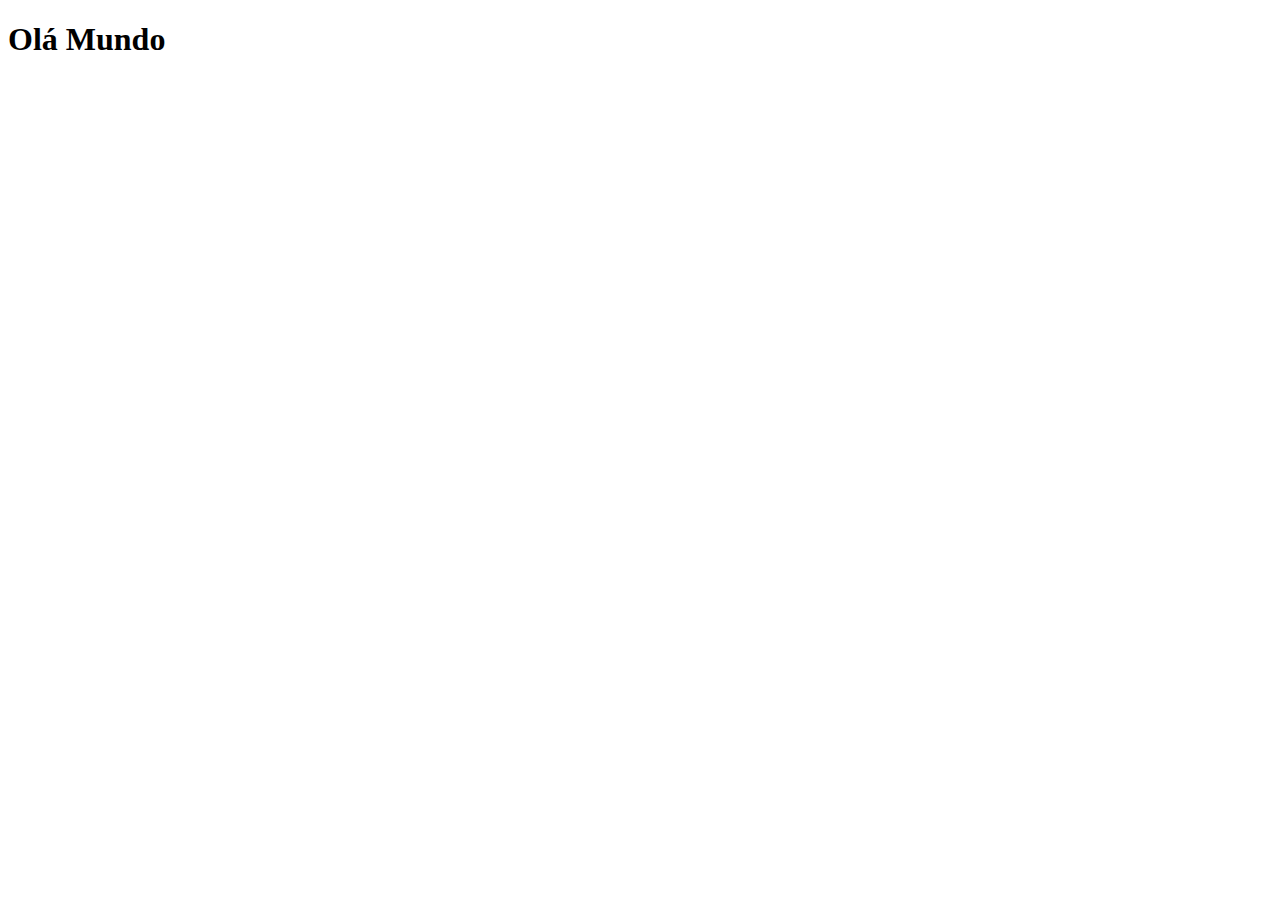
==== index.html @ 70ae86ea "Criei o arquivo principal" ====
<!DOCTYPE html>
<html lang="pt-br">
<head>
    <meta charset="UTF-8">
    <meta name="viewport" content="width=device-width, initial-scale=1.0">
    <title>Projeto Social</title>
    <link rel="shortcut icon" href="favicon.ico" type="image/x-icon">
</head>
<body>
    <h1>Olá Mundo</h1>
</body>
</html>
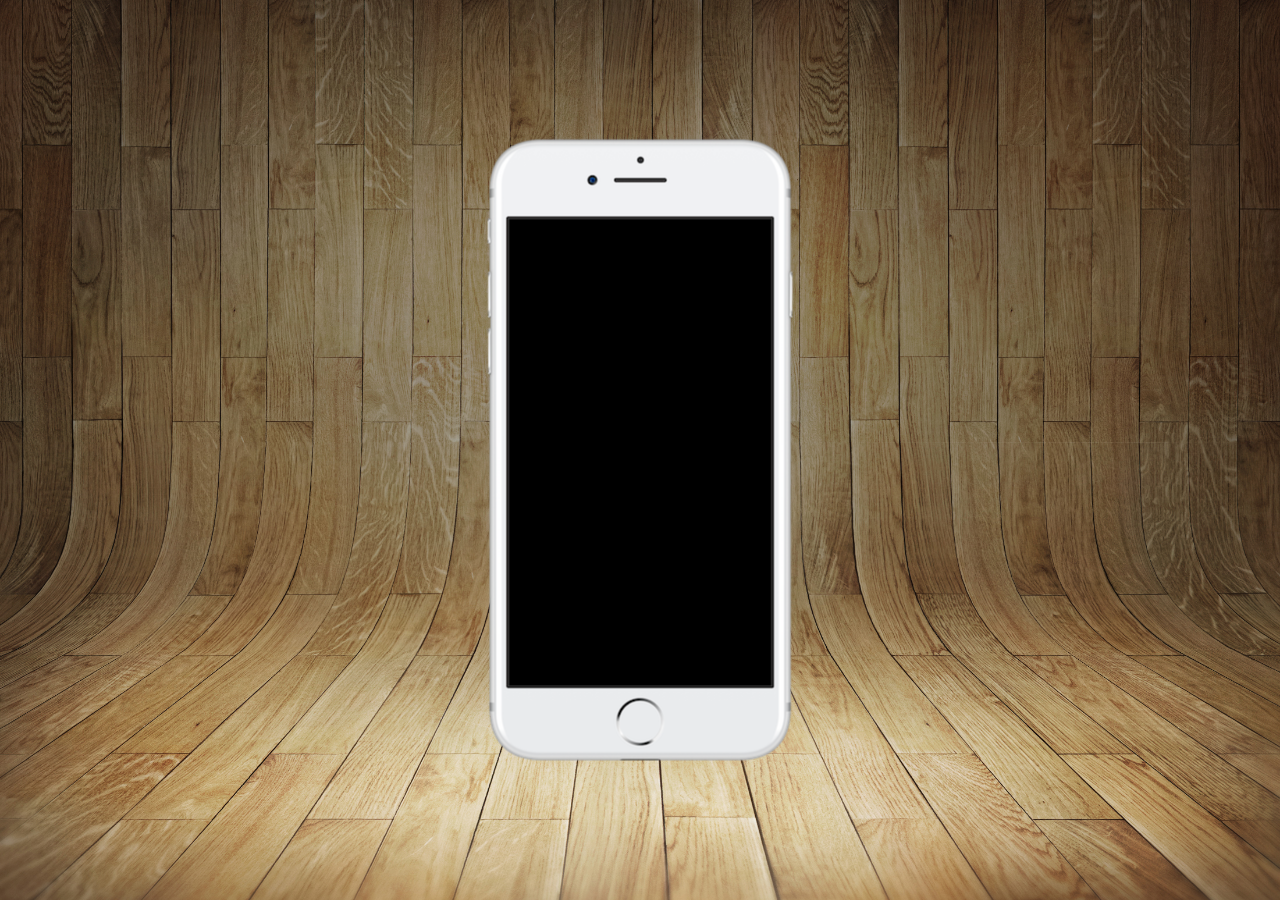
==== commit 5e7c516c: "primeiros passos do projeto" ====
--- a/index.html
+++ b/index.html
@@ -5,8 +5,16 @@
     <meta name="viewport" content="width=device-width, initial-scale=1.0">
     <title>Projeto Social</title>
     <link rel="shortcut icon" href="favicon.ico" type="image/x-icon">
+    <link rel="stylesheet" href="estilo/style.css">
 </head>
 <body>
-    <h1>Olá Mundo</h1>
+    <main>
+        <section id="telefone">
+
+        </section>
+        <section>
+
+        </section>
+    </main>
 </body>
 </html>--- a/estilo/style.css
+++ b/estilo/style.css
@@ -0,0 +1,34 @@
+@charset "UTF-8";
+
+* {
+    margin: 0;
+    padding: 0;
+    font-family: Arial, Helvetica, sans-serif;
+}
+
+html, body {
+    height: 100vh;
+    width: 100vw;
+    background-color: black;
+}
+
+body {
+    background: url(../imagens/fundo-madeira.jpg) top center no-repeat;
+    background-attachment: fixed;
+    background-size: cover;
+}
+
+main {
+    position: relative;
+    height: 100vh;
+}
+
+section#telefone {
+    position: absolute;
+    top: 50%;
+    left: 50%;
+    transform: translate(-50%, -50%);
+    height: 627px;
+    width: 311px;
+    background: url(../imagens/frame-iphone.png) no-repeat;
+}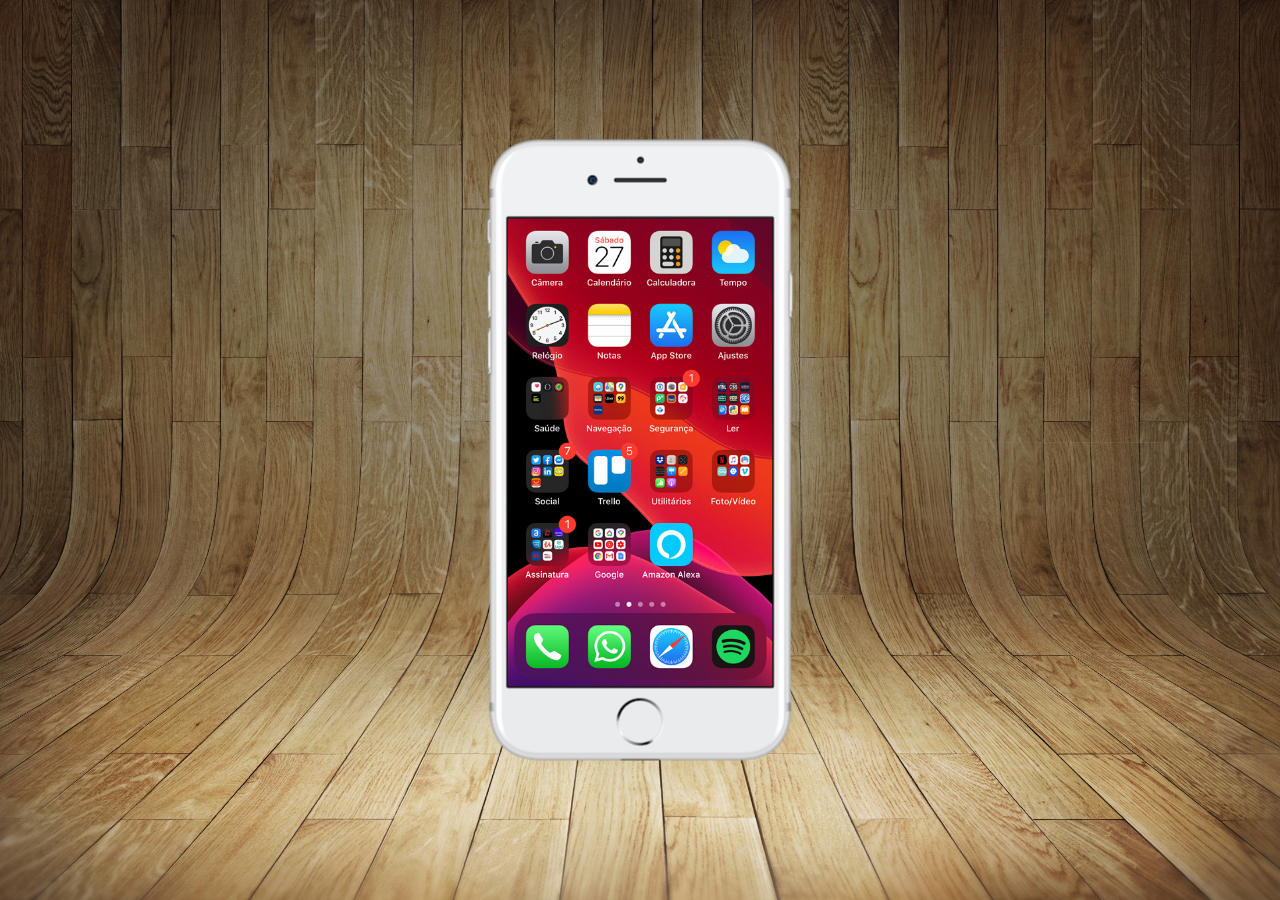
==== commit 1c9dd369: "atualização 1" ====
--- a/index.html
+++ b/index.html
@@ -10,9 +10,9 @@
 <body>
     <main>
         <section id="telefone">
-
+            <iframe src="home.html" frameborder="0" id="tela" name="tela"></iframe>
         </section>
-        <section>
+        <section id="redes-sociais">
 
         </section>
     </main>
--- a/estilo/style.css
+++ b/estilo/style.css
@@ -31,4 +31,12 @@
     height: 627px;
     width: 311px;
     background: url(../imagens/frame-iphone.png) no-repeat;
+}
+
+iframe#tela {
+    position: relative;
+    top: 82px;
+    left: 23px;
+    width: 265px;
+    height: 468px;
 }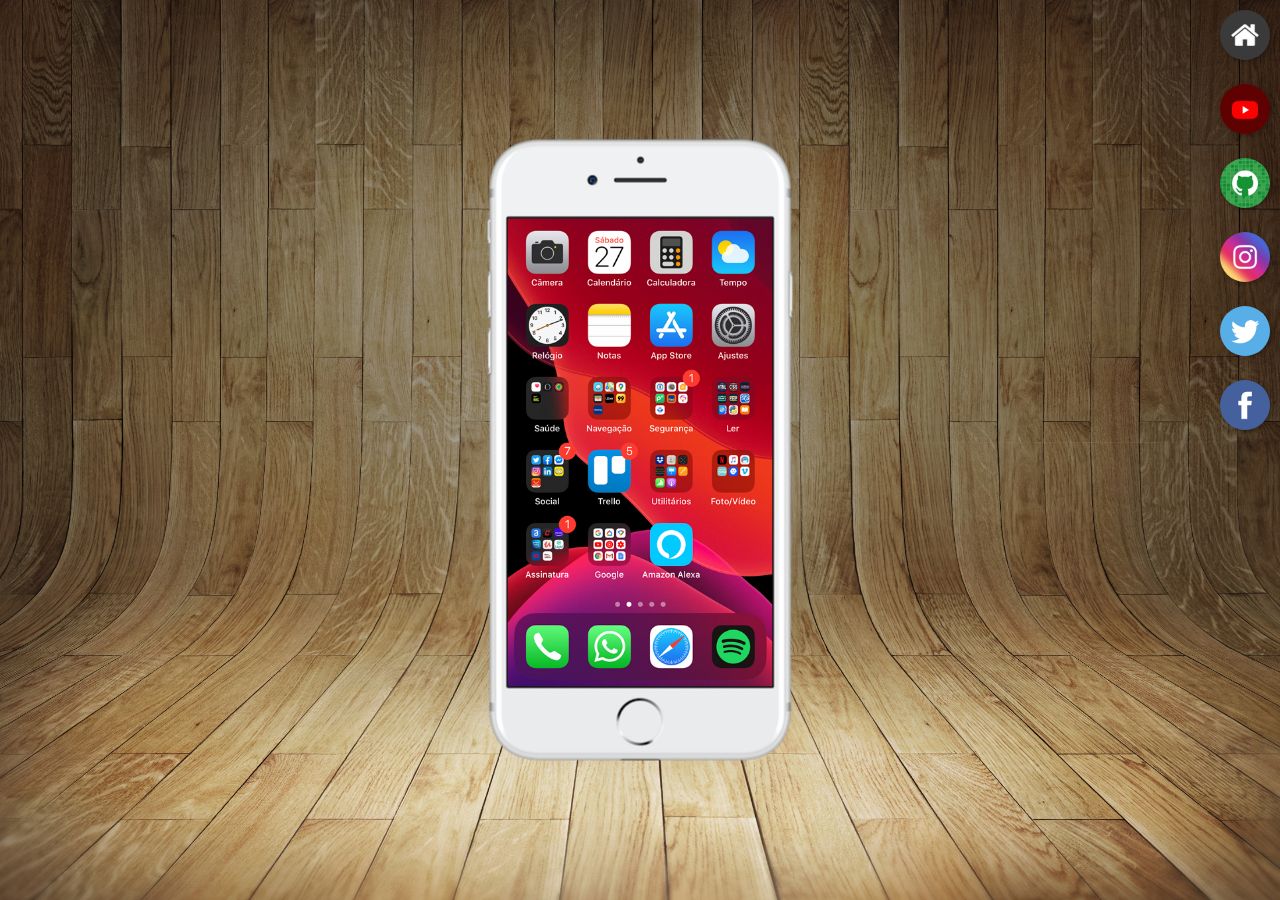
==== commit 5a0139ee: "Paginas adicionadas" ====
--- a/index.html
+++ b/index.html
@@ -13,7 +13,12 @@
             <iframe src="home.html" frameborder="0" id="tela" name="tela"></iframe>
         </section>
         <section id="redes-sociais">
-
+            <a href="home.html" target="tela"><img src="imagens/logo-home.jpg" alt="Home"></a><br>
+            <a href="youtube.html" target="tela"><img src="imagens/logo-youtube.jpg" alt="YouTube"></a><br>
+            <a href="github.html" target="tela"><img src="imagens/logo-github.jpg" alt="GitHub"></a><br>
+            <a href="instagram.html" target="tela"><img src="imagens/logo-instagram.jpg" alt="Instagram"></a><br>
+            <a href="twitter.html" target="tela"><img src="imagens/logo-twitter.jpg" alt="Twitter"></a><br>
+            <a href="facebook.html" target="tela"><img src="imagens/logo-facebook.jpg" alt="Facebook"></a>
         </section>
     </main>
 </body>
--- a/estilo/style.css
+++ b/estilo/style.css
@@ -39,4 +39,23 @@
     left: 23px;
     width: 265px;
     height: 468px;
+}
+
+section#redes-sociais {
+    text-align: right;
+}
+
+section#redes-sociais img {
+    width: 50px;
+    border-radius: 50%;
+    margin: 10px;
+    box-shadow: 2px 2px 5px rgba(0, 0, 0, 0.278);
+    box-sizing: border-box;
+}
+
+section#redes-sociais img:hover {
+    border: 2px solid white;
+    box-shadow: 5px 5px 10px rgba(0, 0, 0, 0.619);
+    transform: translate(-3px, -3px);
+    transition: transform .3s, border 1s, box-shadow .3s;
 }